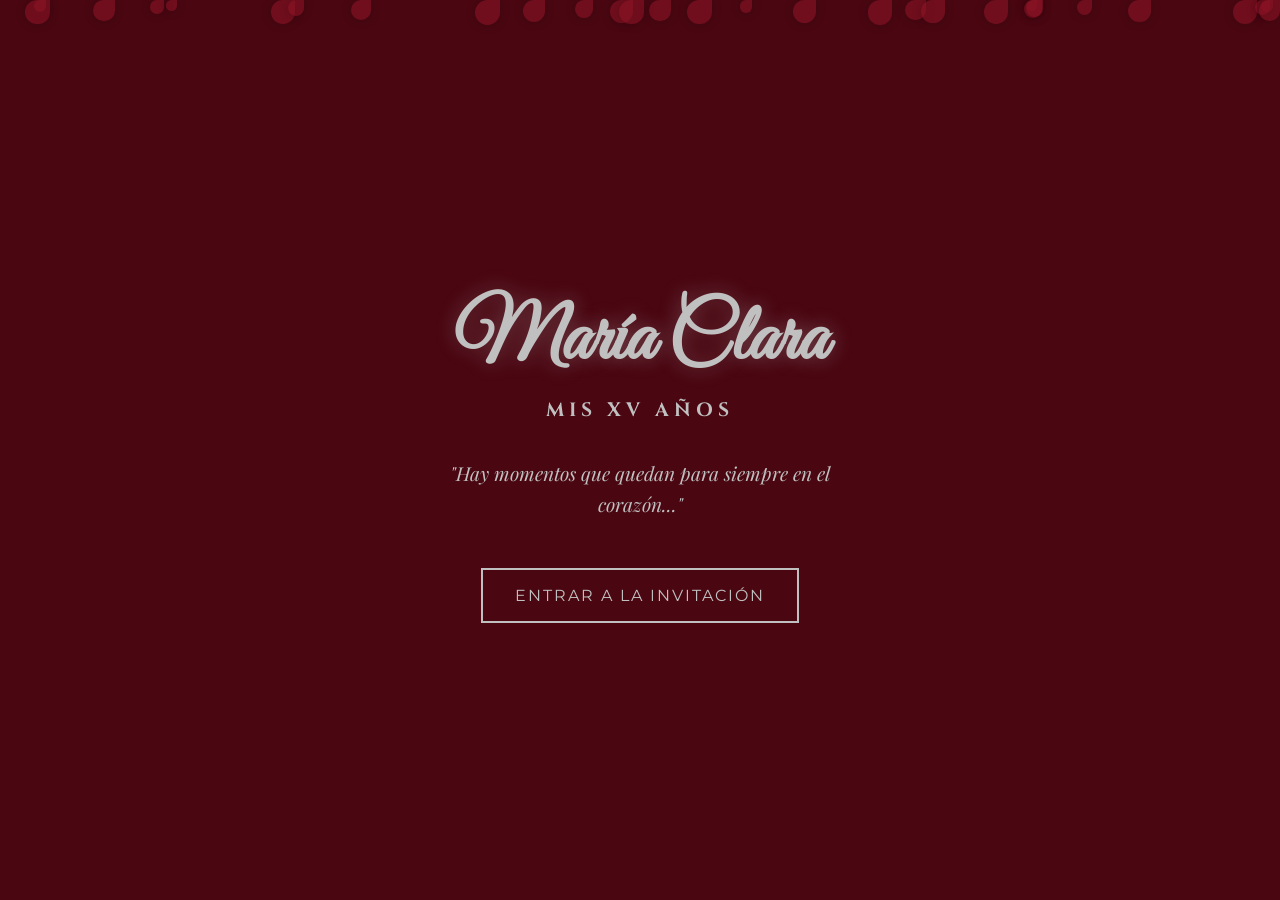
==== index.html @ e74e85f5 "Corregir fecha: 17 de octubre" ====
﻿<!DOCTYPE html>
<html lang="es">
<head>
    <meta charset="UTF-8">
    <meta name="viewport" content="width=device-width, initial-scale=1.0">
    <title>Mis XV Años | María Clara</title>
    <link rel="preconnect" href="https://fonts.googleapis.com">
    <link rel="preconnect" href="https://fonts.gstatic.com" crossorigin>
    <link href="https://fonts.googleapis.com/css2?family=Cinzel:wght@400;600;700&family=Great+Vibes&family=Montserrat:wght@300;400;500&family=Playfair+Display:ital,wght@0,400;0,600;1,400&display=swap" rel="stylesheet">
    <link rel="stylesheet" href="https://cdnjs.cloudflare.com/ajax/libs/font-awesome/6.4.0/css/all.min.css">
    <link rel="stylesheet" href="css/style.css">
</head>
<body>
    <!-- Global Petals Container -->
    <div id="globalPetals" class="petals-container" style="position: fixed; z-index: 9999; pointer-events: none;"></div>

    <button id="musicToggle" class="music-btn" aria-label="Reproducir música">
        <i class="fas fa-play"></i>
    </button>
    <audio id="bgMusic" loop>
        <source src="assets/music/song.mp3" type="audio/mpeg">
    </audio>

    <div id="welcomeScreen" class="welcome-screen">
        <div class="welcome-content">
            <h1 class="welcome-name">María Clara</h1>
            <h2 class="welcome-subtitle">MIS XV AÑOS</h2>
            <p class="welcome-phrase">"Hay momentos que quedan para siempre en el corazón..."</p>
            <div id="personalizedGreeting" class="personalized-greeting hidden"></div>
            <button id="btnEnter" class="btn-elegant">ENTRAR A LA INVITACIÓN</button>
        </div>
    </div>

    <div id="mainContent" class="main-content hidden">
        <nav class="floating-menu">
            <div class="hamburger" id="hamburgerMenu">
                <i class="fas fa-bars"></i>
            </div>
            <ul class="menu-links" id="menuLinks">
                <li><a href="#hero">Inicio</a></li>
                <li><a href="#message">Nuestra Noche</a></li>
                <li><a href="#ceremony">Ubicación</a></li>
                <li><a href="#itinerary">Itinerario</a></li>
                <li><a href="#dresscode">Vestimenta</a></li>
                <li><a href="#gifts">Regalos</a></li>
                <li><a href="#gallery">Galería</a></li>
                <li><a href="#rsvp">Confirmar</a></li>
                <li><hr style="border-color: var(--silver); margin: 0.5rem 0;"></li>
                <li><a href="admin.html" style="font-weight: bold; color: var(--primary-dark);"><i class="fas fa-lock" style="font-size: 0.8rem; margin-right: 5px;"></i>Administración</a></li>
            </ul>
        </nav>

        <header id="hero" class="hero-section">
            <div class="hero-overlay"></div>
            <div class="hero-text fade-in">
                <div class="ornament top-ornament"></div>
                <h1 class="hero-title">María Clara</h1>
                <h2 class="hero-subtitle">MIS XV AÑOS</h2>
                <div class="hero-date">
                    <span>17 DE OCTUBRE DE 2026</span>
                    <span class="separator">|</span>
                    <span>6:00 P. M.</span>
                </div>
                <div class="ornament bottom-ornament"></div>
            </div>
        </header>

        <section id="message" class="message-section fade-in">
            <div class="container text-center">
                <i class="fas fa-gem decorative-icon"></i>
                <p class="elegant-text">
                    La vida es un hermoso viaje y hoy comienza un nuevo capítulo para mí.<br>
                    Me llena de alegría invitarte a compartir esta noche mágica, <br>
                    rodeada de las personas que más quiero.
                </p>
                <div class="floral-divider"></div>
            </div>
        </section>

        <section class="countdown-section fade-in">
            <div class="container text-center">
                <h3 class="section-title">Faltan</h3>
                <div id="countdown" class="countdown-container">
                    <div class="time-box">
                        <span id="days">00</span>
                        <p>DÍAS</p>
                    </div>
                    <div class="time-box">
                        <span id="hours">00</span>
                        <p>HORAS</p>
                    </div>
                    <div class="time-box">
                        <span id="minutes">00</span>
                        <p>MINUTOS</p>
                    </div>
                    <div class="time-box">
                        <span id="seconds">00</span>
                        <p>SEGUNDOS</p>
                    </div>
                </div>
                <div id="countdown-message" class="hidden">
                    <h3 class="magic-message">Hoy comienza una noche para recordar.</h3>
                </div>
                
                <div class="calendar-buttons mt-4">
                    <a href="#" class="btn-outline" id="btnGoogleCal"><i class="fab fa-google"></i> Agregar a Google Calendar</a>
                    <a href="#" class="btn-outline" id="btnAppleCal"><i class="far fa-calendar-alt"></i> Agregar al Calendario</a>
                </div>
            </div>
        </section>

        <section id="ceremony" class="locations-section">
            <div class="container">
                <div class="location-cards">
                    <div class="location-card fade-in">
                        <i class="fas fa-church location-icon"></i>
                        <h3 class="card-title">MISA</h3>
                        <p class="card-text">Iglesia San Pedro</p>
                        <p class="card-subtext">Calle Paldía y Av. América</p>
                        <p class="card-time">6:00 P. M.</p>
                        <a href="https://maps.google.com" target="_blank" class="btn-solid">VER UBICACIÓN</a>
                    </div>
                    
                    <div class="location-card fade-in delay-1">
                        <i class="fas fa-glass-cheers location-icon"></i>
                        <h3 class="card-title">RECEPCIÓN</h3>
                        <p class="card-text">Hotel Best Western Las Mercedes</p>
                        <p class="card-subtext">Calle Surrey y Calle Julio</p>
                        <p class="card-time">Después de la ceremonia</p>
                        <a href="https://maps.google.com" target="_blank" class="btn-solid">VER UBICACIÓN</a>
                    </div>
                </div>
            </div>
        </section>

        <section id="itinerary" class="itinerary-section fade-in">
            <div class="container">
                <h2 class="section-title text-center">Itinerario de la Noche</h2>
                <p class="text-center schedule-summary">🕕 6:00 P. M. &rarr; 🕛 12:00 A. M.</p>
                
                <div class="timeline">
                    <div class="timeline-item">
                        <div class="timeline-icon"><i class="fas fa-church"></i></div>
                        <div class="timeline-content">
                            <h4>6:00 P. M.</h4>
                            <p>⛪ MISA</p>
                        </div>
                    </div>
                    <div class="timeline-item">
                        <div class="timeline-icon"><i class="fas fa-music"></i></div>
                        <div class="timeline-content">
                            <h4>DESPUÉS DE LA MISA</h4>
                            <p>💃 BAILES Y CELEBRACIÓN</p>
                        </div>
                    </div>
                    <div class="timeline-item">
                        <div class="timeline-icon"><i class="fas fa-utensils"></i></div>
                        <div class="timeline-content">
                            <h4>DESPUÉS DE LOS BAILES</h4>
                            <p>🍽️ CENA</p>
                        </div>
                    </div>
                    <div class="timeline-item">
                        <div class="timeline-icon"><i class="fas fa-moon"></i></div>
                        <div class="timeline-content">
                            <h4>12:00 A. M.</h4>
                            <p>✨ FINAL DE LA CELEBRACIÓN</p>
                        </div>
                    </div>
                </div>
            </div>
        </section>

        <section class="waltz-section fade-in">
            <div class="waltz-overlay"></div>
            <div class="waltz-content text-center">
                <h2 class="waltz-title">El Vals de María Clara</h2>
                <p class="waltz-poem">
                    Una noche.<br>
                    Un vestido.<br>
                    Un momento que quedará para siempre.
                </p>
            </div>
        </section>

        <section id="dresscode" class="info-section fade-in">
            <div class="container">
                <div class="info-grid">
                    <div class="info-box dress-code">
                        <i class="fas fa-user-tie info-icon"></i>
                        <h3 class="info-title">CÓDIGO DE VESTIMENTA</h3>
                        <h4 class="info-subtitle">FORMAL</h4>
                        <div class="dress-images">
                            <i class="fas fa-male"></i> <i class="fas fa-female"></i>
                        </div>
                        <div class="alert-box">
                            <i class="fas fa-exclamation-circle"></i>
                            <p>Por favor, no vestir de rojo. El rojo está reservado exclusivamente para la quinceañera.</p>
                        </div>
                    </div>
                    
                    <div id="gifts" class="info-box gifts">
                        <i class="fas fa-envelope-open-text info-icon"></i>
                        <h3 class="info-title">MUESTRA DE CARIÑO</h3>
                        <p class="info-text">Tu presencia es el mejor regalo. Si deseas obsequiarme algo, agradeceré mucho tu aporte en efectivo para ayudarme a cumplir mis sueños.</p>
                        <h4 class="gift-highlight">REGALOS: EFECTIVO</h4>
                        <button id="moneyRainBtn" class="btn-money-rain" onclick="triggerMoneyRain()">
                            💸 ¡Hazlo llover!
                        </button>
                    </div>
                </div>
            </div>
        </section>

        <section id="gallery" class="gallery-section fade-in">
            <div class="container">
                <h2 class="section-title text-center">Galería</h2>
                <div class="masonry-gallery">
                    <div class="gallery-item"><img src="https://picsum.photos/400/600?random=1" alt="María Clara 1"></div>
                    <div class="gallery-item"><img src="https://picsum.photos/400/500?random=2" alt="María Clara 2"></div>
                    <div class="gallery-item"><img src="https://picsum.photos/400/700?random=3" alt="María Clara 3"></div>
                    <div class="gallery-item"><img src="https://picsum.photos/400/650?random=4" alt="María Clara 4"></div>
                    <div class="gallery-item"><img src="https://picsum.photos/400/550?random=5" alt="María Clara 5"></div>
                    <div class="gallery-item"><img src="https://picsum.photos/400/600?random=6" alt="María Clara 6"></div>
                </div>
            </div>
        </section>

        <div id="lightbox" class="lightbox">
            <span class="close-lightbox">&times;</span>
            <img class="lightbox-content" id="lightbox-img">
        </div>

        <section id="rsvp" class="rsvp-section fade-in">
            <div class="container">
                <div class="rsvp-card">
                    <h2 class="section-title text-center">Confirma tu Asistencia</h2>
                    <p class="text-center rsvp-intro">Será un honor contar contigo en esta noche tan especial.</p>
                    <div class="rsvp-deadline">
                        <i class="fas fa-calendar-times"></i>
                        <span>Fecha límite para confirmar: <strong>30 de Septiembre de 2026</strong></span>
                    </div>
                    
                    <form id="rsvpForm" class="rsvp-form">
                        <div class="form-group">
                            <label for="fullName">Nombre completo</label>
                            <input type="text" id="fullName" required placeholder="Ej: Juan Pérez">
                        </div>
                        <div class="form-group">
                            <label for="phone">Número de teléfono</label>
                            <input type="tel" id="phone" required placeholder="Ej: +52 123 456 7890">
                        </div>
                        <div class="form-group">
                            <label>¿Confirmas tu asistencia?</label>
                            <div class="radio-group">
                                <label class="radio-label">
                                    <input type="radio" name="attendance" value="yes" required> Sí, asistiré
                                </label>
                                <label class="radio-label">
                                    <input type="radio" name="attendance" value="no"> No podré asistir
                                </label>
                            </div>
                        </div>
                        
                        <div id="companionsSection" class="hidden-fields">
                            <div class="form-group">
                                <label for="companions">Número de acompañantes</label>
                                <select id="companions">
                                    <option value="0">Ninguno (Voy solo/a)</option>
                                    <option value="1">1 Acompañante</option>
                                    <option value="2">2 Acompañantes</option>
                                    <option value="3">3 Acompañantes</option>
                                    <option value="4">4 Acompañantes</option>
                                </select>
                            </div>
                            <div class="form-group" id="companionNamesGroup" style="display: none;">
                                <label for="companionNames">Nombre de los acompañantes (Opcional)</label>
                                <textarea id="companionNames" rows="2" placeholder="Ej: María López, Carlos Pérez"></textarea>
                            </div>
                        </div>
                        
                        <div class="form-group">
                            <label for="restrictions">¿Tienes alguna restricción alimentaria? (Opcional)</label>
                            <input type="text" id="restrictions" placeholder="Ej: Vegetariano, Alergia al maní">
                        </div>
                        
                        <button type="submit" class="btn-solid btn-full">CONFIRMAR ASISTENCIA</button>
                    </form>
                    
                    <div id="rsvpSuccess" class="rsvp-success hidden">
                        <i class="fas fa-heart text-red"></i>
                        <h3 id="successMessage">¡Gracias! María Clara espera compartir esta noche contigo. ❤️</h3>
                    </div>
                </div>
                
                <div class="whatsapp-contact mt-4 text-center">
                    <a href="https://wa.me/1234567890?text=Hola,%20tengo%20una%20duda%20sobre%20los%20XV%20de%20María%20Clara." target="_blank" class="btn-whatsapp">
                        <i class="fab fa-whatsapp"></i> ¿TIENES ALGUNA DUDA? ESCRÍBENOS POR WHATSAPP
                    </a>
                </div>
            </div>
        </section>

        <footer class="final-screen fade-in">
            <div class="final-content text-center">
                <h2 class="final-name">María Clara</h2>
                <h3 class="final-subtitle">Mis XV Años</h3>
                <p class="final-date">17 &middot; 10 &middot; 2026</p>
                <div class="floral-divider"></div>
                <p class="final-quote">"Gracias por formar parte de una noche que recordaré toda mi vida."</p>
                <p class="final-closing">🌹 Nos vemos en la celebración. 🌹</p>
                <a href="#rsvp" class="btn-elegant mt-2">CONFIRMAR MI ASISTENCIA</a>
            </div>
        </footer>
    </div>

    <script src="js/animations.js"></script>
    <script src="js/main.js"></script>
</body>
</html>
---- css/style.css ----
/* 
 * María Clara XV Años
 * Color Palette:
 * Primary (Blood Red / Dark Wine): #720e1e
 * Darker Red: #4a0712
 * Ivory/White: #fdfbf7
 * Pale Pink: #fcedec
 * Gold details: #d4af37
 */

 :root {
    --primary: #720e1e;
    --primary-dark: #4a0712;
    --ivory: #fdfbf7;
    --pale-pink: #fcedec;
    --silver: #C0C0C0;
    --text-dark: #333333;
    
    --font-title: 'Cinzel', serif;
    --font-script: 'Great Vibes', cursive;
    --font-body: 'Montserrat', sans-serif;
    --font-serif: 'Playfair Display', serif;
}

/* General Reset */
* {
    margin: 0;
    padding: 0;
    box-sizing: border-box;
}

html {
    scroll-behavior: smooth;
}

body {
    font-family: var(--font-body);
    background-color: var(--ivory);
    color: var(--text-dark);
    line-height: 1.6;
    overflow-x: hidden;
}

.hidden {
    display: none !important;
}

.text-center {
    text-align: center;
}

.mt-2 { margin-top: 1rem; }
.mt-4 { margin-top: 2rem; }

/* Typography */
h1, h2, h3, h4 {
    font-family: var(--font-serif);
    color: var(--primary);
}

.container {
    max-width: 1000px;
    margin: 0 auto;
    padding: 4rem 2rem;
}

.section-title {
    font-family: var(--font-title);
    font-size: 2.5rem;
    margin-bottom: 2rem;
    color: var(--primary-dark);
    position: relative;
    display: inline-block;
}

.section-title::after {
    content: '';
    display: block;
    width: 50%;
    height: 2px;
    background-color: var(--silver);
    margin: 0.5rem auto 0;
}

/* Buttons */
.btn-elegant {
    background-color: transparent;
    color: var(--silver);
    border: 2px solid var(--silver);
    padding: 1rem 2rem;
    font-family: var(--font-body);
    font-size: 1rem;
    letter-spacing: 2px;
    cursor: pointer;
    transition: all 0.4s ease;
    text-transform: uppercase;
}

.btn-elegant:hover {
    background-color: var(--silver);
    color: var(--primary-dark);
    box-shadow: 0 0 15px rgba(192, 192, 192, 0.5);
}

.btn-solid {
    background-color: var(--primary);
    color: var(--silver);
    border: none;
    padding: 0.8rem 1.5rem;
    font-family: var(--font-body);
    text-transform: uppercase;
    letter-spacing: 1px;
    cursor: pointer;
    transition: background-color 0.3s ease;
    text-decoration: none;
    display: inline-block;
}

.btn-solid:hover {
    background-color: var(--primary-dark);
}

.btn-outline {
    background-color: transparent;
    color: var(--primary);
    border: 1px solid var(--primary);
    padding: 0.8rem 1.5rem;
    font-family: var(--font-body);
    text-transform: uppercase;
    letter-spacing: 1px;
    cursor: pointer;
    transition: all 0.3s ease;
    text-decoration: none;
    display: inline-block;
    margin: 0.5rem;
}

.btn-outline:hover {
    background-color: var(--primary);
    color: var(--silver);
}

.btn-full {
    width: 100%;
}

.btn-whatsapp {
    background-color: #25D366;
    color: white;
    padding: 1rem 2rem;
    border-radius: 50px;
    text-decoration: none;
    font-weight: 600;
    display: inline-block;
    transition: transform 0.3s ease, box-shadow 0.3s ease;
}

.btn-whatsapp:hover {
    transform: translateY(-3px);
    box-shadow: 0 5px 15px rgba(37, 211, 102, 0.4);
}

/* Music Player */
.music-btn {
    position: fixed;
    bottom: 20px;
    right: 20px;
    width: 50px;
    height: 50px;
    border-radius: 50%;
    background-color: rgba(114, 14, 30, 0.8);
    color: var(--silver);
    border: 2px solid var(--silver);
    font-size: 1.2rem;
    cursor: pointer;
    z-index: 1000;
    display: flex;
    justify-content: center;
    align-items: center;
    transition: all 0.3s ease;
}

.music-btn:hover {
    background-color: var(--primary-dark);
    transform: scale(1.1);
}

/* Floating Menu */
.floating-menu {
    position: fixed;
    top: 20px;
    right: 20px;
    z-index: 999;
}

.hamburger {
    width: 45px;
    height: 45px;
    background-color: var(--primary);
    color: var(--silver);
    border-radius: 50%;
    display: flex;
    justify-content: center;
    align-items: center;
    cursor: pointer;
    font-size: 1.2rem;
    box-shadow: 0 4px 10px rgba(0,0,0,0.2);
}

.menu-links {
    position: absolute;
    top: 55px;
    right: 0;
    background-color: rgba(253, 251, 247, 0.95);
    border: 1px solid var(--silver);
    border-radius: 8px;
    list-style: none;
    padding: 1rem 0;
    min-width: 150px;
    display: none;
    flex-direction: column;
    box-shadow: 0 10px 20px rgba(0,0,0,0.1);
}

.menu-links.show {
    display: flex;
    animation: fadeIn 0.3s ease;
}

.menu-links li a {
    display: block;
    padding: 0.8rem 1.5rem;
    color: var(--primary);
    text-decoration: none;
    font-family: var(--font-body);
    font-size: 0.9rem;
    text-transform: uppercase;
    transition: background-color 0.2s;
}

.menu-links li a:hover {
    background-color: var(--pale-pink);
}

/* Welcome Screen */
.welcome-screen {
    position: fixed;
    top: 0;
    left: 0;
    width: 100%;
    height: 100vh;
    background: linear-gradient(rgba(74, 7, 18, 0.8), rgba(74, 7, 18, 0.9)), url('https://images.unsplash.com/photo-1550100436-d805094d2165?q=80&w=1920&auto=format&fit=crop') center/cover;
    background-color: var(--primary-dark); /* Fallback */
    display: flex;
    justify-content: center;
    align-items: center;
    z-index: 2000;
    transition: opacity 1.5s ease, visibility 1.5s;
}

.welcome-content {
    text-align: center;
    color: var(--silver);
    z-index: 2;
    padding: 2rem;
}

.welcome-name {
    font-family: var(--font-script);
    font-size: 5rem;
    color: var(--silver);
    text-shadow: 0 0 20px rgba(192, 192, 192, 0.3);
    margin-bottom: -10px;
}

.welcome-subtitle {
    font-family: var(--font-title);
    letter-spacing: 5px;
    font-size: 1.2rem;
    margin-bottom: 2rem;
    color: var(--silver);
}

.welcome-phrase {
    font-family: var(--font-serif);
    font-style: italic;
    font-size: 1.2rem;
    margin-bottom: 3rem;
    max-width: 400px;
    margin-left: auto;
    margin-right: auto;
}

.personalized-greeting {
    margin-bottom: 2rem;
    padding: 1rem;
    border: 1px solid var(--silver);
    background: rgba(0,0,0,0.2);
}

.personalized-greeting h4 {
    color: var(--silver);
    font-size: 0.9rem;
    margin-bottom: 0.5rem;
}

.personalized-greeting .guest-name {
    font-family: var(--font-title);
    font-size: 1.5rem;
    color: var(--silver);
}

/* Petals Animation */
.petals-container {
    position: absolute;
    top: 0;
    left: 0;
    width: 100%;
    height: 100%;
    overflow: hidden;
    pointer-events: none;
}

.petal {
    position: absolute;
    background-color: #8a1325;
    border-radius: 50% 0 50% 50%;
    opacity: 0.6;
    animation: fall linear infinite;
    box-shadow: 0 0 10px rgba(0,0,0,0.3);
}

@keyframes fall {
    0% {
        transform: translateY(-10vh) rotate(0deg) scale(0.5);
    }
    100% {
        transform: translateY(110vh) rotate(360deg) scale(1);
    }
}

/* Hero Section */
.hero-section {
    height: 100vh;
    background: url('https://images.unsplash.com/photo-1549416878-b9ca95e4612e?q=80&w=1920&auto=format&fit=crop') center/cover no-repeat;
    background-color: var(--primary); /* Fallback */
    position: relative;
    display: flex;
    justify-content: center;
    align-items: center;
}

.hero-overlay {
    position: absolute;
    top: 0;
    left: 0;
    width: 100%;
    height: 100%;
    background: linear-gradient(to bottom, rgba(0,0,0,0.3), rgba(114, 14, 30, 0.7));
}

.hero-text {
    position: relative;
    z-index: 2;
    text-align: center;
    color: var(--silver);
}

.hero-title {
    font-family: var(--font-script);
    font-size: 6rem;
    line-height: 1;
    margin: 1rem 0;
    color: var(--silver);
    text-shadow: 2px 2px 4px rgba(0,0,0,0.5);
}

.hero-subtitle {
    font-family: var(--font-title);
    letter-spacing: 8px;
    font-size: 1.5rem;
    margin-bottom: 2rem;
    color: var(--silver);
}

.hero-date {
    font-family: var(--font-body);
    font-size: 1.2rem;
    letter-spacing: 2px;
    display: flex;
    justify-content: center;
    align-items: center;
    gap: 1rem;
}

.separator {
    color: var(--silver);
}

/* Message Section */
.message-section {
    background-color: var(--pale-pink);
}

.decorative-icon {
    font-size: 2rem;
    color: var(--silver);
    margin-bottom: 1.5rem;
}

.elegant-text {
    font-family: var(--font-serif);
    font-size: 1.5rem;
    line-height: 1.8;
    color: var(--primary-dark);
}

.floral-divider {
    width: 100px;
    height: 20px;
    background: url('../assets/images/floral-divider.svg') center/contain no-repeat;
    margin: 2rem auto 0;
}

/* Countdown */
.countdown-section {
    background: linear-gradient(135deg, #2d0a12 0%, #4a0712 100%);
}

.countdown-section .section-title {
    color: var(--ivory);
}

.countdown-section .section-title::after {
    background-color: var(--silver);
}

.countdown-section .btn-outline {
    color: var(--silver);
    border-color: var(--silver);
}

.countdown-section .btn-outline:hover {
    background-color: var(--silver);
    color: var(--primary-dark);
}

.countdown-container {
    display: flex;
    justify-content: center;
    gap: 2rem;
    flex-wrap: wrap;
}

.time-box {
    display: flex;
    flex-direction: column;
    align-items: center;
    background-color: var(--primary);
    color: var(--silver);
    width: 100px;
    height: 100px;
    justify-content: center;
    border-radius: 8px;
    box-shadow: 0 10px 20px rgba(114, 14, 30, 0.2);
    border: 1px solid var(--silver);
}

.time-box span {
    font-family: var(--font-title);
    font-size: 2.5rem;
    line-height: 1;
}

.time-box p {
    font-size: 0.8rem;
    letter-spacing: 1px;
    margin-top: 0.5rem;
}

.magic-message {
    font-family: var(--font-script);
    font-size: 3rem;
    color: var(--primary);
}

/* Locations */
.locations-section {
    background-color: var(--pale-pink);
}

.location-cards {
    display: grid;
    grid-template-columns: repeat(auto-fit, minmax(300px, 1fr));
    gap: 2rem;
}

.location-card {
    background-color: var(--ivory);
    padding: 3rem 2rem;
    text-align: center;
    border-radius: 10px;
    box-shadow: 0 15px 30px rgba(0,0,0,0.05);
    border: 1px solid rgba(114, 14, 30, 0.15);
    transition: transform 0.3s ease;
}

.location-card:hover {
    transform: translateY(-10px);
}

.location-icon {
    font-size: 3rem;
    color: var(--primary);
    margin-bottom: 1.5rem;
}

.card-title {
    font-family: var(--font-title);
    letter-spacing: 3px;
    margin-bottom: 1rem;
}

.card-text {
    font-size: 1.2rem;
    font-weight: 600;
    color: var(--text-dark);
}

.card-subtext {
    color: #666;
    margin-bottom: 1rem;
}

.card-time {
    font-family: var(--font-serif);
    font-style: italic;
    color: var(--primary);
    font-size: 1.1rem;
    margin-bottom: 1.5rem;
}

/* Itinerary Timeline */
.itinerary-section {
    background: linear-gradient(160deg, #4a0712 0%, #720e1e 100%);
}

.itinerary-section .section-title {
    color: var(--ivory);
}

.itinerary-section .section-title::after {
    background-color: var(--silver);
}

.schedule-summary {
    font-size: 1.2rem;
    font-weight: 500;
    color: var(--ivory);
    margin-bottom: 3rem;
}

.timeline {
    position: relative;
    max-width: 600px;
    margin: 0 auto;
}

.timeline::after {
    content: '';
    position: absolute;
    width: 2px;
    background-color: var(--silver);
    top: 0;
    bottom: 0;
    left: 50%;
    margin-left: -1px;
}

.timeline-item {
    padding: 10px 40px;
    position: relative;
    background-color: inherit;
    width: 50%;
}

.timeline-item:nth-child(odd) {
    left: 0;
    text-align: right;
}

.timeline-item:nth-child(even) {
    left: 50%;
}

.timeline-icon {
    position: absolute;
    width: 40px;
    height: 40px;
    right: -20px;
    background-color: var(--primary);
    border: 2px solid var(--silver);
    border-radius: 50%;
    top: 15px;
    z-index: 1;
    display: flex;
    justify-content: center;
    align-items: center;
    color: var(--silver);
}

.timeline-item:nth-child(even) .timeline-icon {
    left: -20px;
}

.timeline-content {
    padding: 20px;
    background-color: rgba(252, 237, 236, 0.95);
    border-radius: 8px;
    box-shadow: 0 4px 10px rgba(0,0,0,0.05);
}

.timeline-content h4 {
    margin: 0 0 10px 0;
    color: var(--primary-dark);
}

.timeline-content p {
    margin: 0;
    font-weight: 500;
}

/* Waltz Section */
.waltz-section {
    height: 70vh;
    background: url('https://images.unsplash.com/photo-1517456793572-1d8efd6dc135?q=80&w=1920&auto=format&fit=crop') center/cover fixed no-repeat;
    background-color: #2a040b; /* Fallback */
    position: relative;
    display: flex;
    justify-content: center;
    align-items: center;
}

.waltz-overlay {
    position: absolute;
    top: 0;
    left: 0;
    width: 100%;
    height: 100%;
    background: rgba(74, 7, 18, 0.6);
}

.waltz-content {
    position: relative;
    z-index: 2;
    color: var(--silver);
}

.waltz-title {
    font-family: var(--font-script);
    font-size: 4rem;
    color: var(--silver);
    margin-bottom: 2rem;
    text-shadow: 2px 2px 4px rgba(0,0,0,0.5);
}

.waltz-poem {
    font-family: var(--font-serif);
    font-size: 1.8rem;
    font-style: italic;
    line-height: 1.8;
}

/* Dress Code & Gifts */
.info-section {
    background-color: var(--ivory);
}

.info-grid {
    display: grid;
    grid-template-columns: repeat(auto-fit, minmax(300px, 1fr));
    gap: 3rem;
}

.info-box {
    text-align: center;
    padding: 2rem;
}

.info-icon {
    font-size: 3rem;
    color: var(--primary);
    margin-bottom: 1.5rem;
}

.info-title {
    font-family: var(--font-title);
    letter-spacing: 2px;
    margin-bottom: 1rem;
}

.info-subtitle {
    font-size: 1.5rem;
    margin-bottom: 1rem;
    color: var(--text-dark);
}

.dress-images {
    font-size: 3rem;
    color: #555;
    margin-bottom: 1.5rem;
    display: flex;
    justify-content: center;
    gap: 1rem;
}

.alert-box {
    background-color: #ffebee;
    border-left: 4px solid var(--primary);
    padding: 1rem;
    text-align: left;
    display: flex;
    align-items: center;
    gap: 1rem;
    color: var(--primary-dark);
    font-weight: 500;
}

.alert-box i {
    font-size: 1.5rem;
}

.gift-highlight {
    font-size: 1.5rem;
    color: var(--primary);
    margin-top: 1.5rem;
    border: 2px dashed var(--silver);
    padding: 1rem;
    display: inline-block;
}

.btn-money-rain {
    margin-top: 1.5rem;
    background: linear-gradient(135deg, #720e1e, #4a0712);
    color: #fff;
    border: 2px solid var(--silver);
    padding: 0.8rem 1.8rem;
    border-radius: 50px;
    font-size: 1.1rem;
    cursor: pointer;
    font-family: var(--font-body);
    letter-spacing: 1px;
    transition: transform 0.2s ease, box-shadow 0.2s ease;
}

.btn-money-rain:hover {
    transform: scale(1.05);
    box-shadow: 0 5px 20px rgba(114, 14, 30, 0.4);
}

.money-symbol {
    position: fixed;
    font-size: 2rem;
    pointer-events: none;
    z-index: 99999;
    animation: moneyFall linear forwards;
    user-select: none;
}

@keyframes moneyFall {
    0%   { transform: translateY(0) rotate(0deg); opacity: 1; }
    100% { transform: translateY(100vh) rotate(720deg); opacity: 0; }
}

/* RSVP Deadline */
.rsvp-deadline {
    background-color: #fff3cd;
    border-left: 4px solid #e6ac00;
    padding: 0.8rem 1.2rem;
    border-radius: 4px;
    margin-bottom: 1.5rem;
    display: flex;
    align-items: center;
    gap: 0.8rem;
    font-size: 0.95rem;
    color: #7a5800;
}

.rsvp-deadline i {
    font-size: 1.3rem;
    color: #e6ac00;
}

/* Gallery */
.gallery-section {
    background-color: var(--pale-pink);
}

.masonry-gallery {
    column-count: 3;
    column-gap: 1rem;
}

.gallery-item {
    break-inside: avoid;
    margin-bottom: 1rem;
    border-radius: 8px;
    overflow: hidden;
    cursor: pointer;
    box-shadow: 0 4px 8px rgba(0,0,0,0.1);
    transition: transform 0.3s ease;
}

.gallery-item:hover {
    transform: scale(1.02);
}

.gallery-item img {
    width: 100%;
    display: block;
}

/* Lightbox */
.lightbox {
    display: none;
    position: fixed;
    z-index: 3000;
    padding-top: 50px;
    left: 0;
    top: 0;
    width: 100%;
    height: 100%;
    overflow: auto;
    background-color: rgba(0,0,0,0.9);
}

.lightbox-content {
    margin: auto;
    display: block;
    max-width: 90%;
    max-height: 85vh;
    animation: zoomIn 0.3s;
}

@keyframes zoomIn {
    from {transform: scale(0)}
    to {transform: scale(1)}
}

.close-lightbox {
    position: absolute;
    top: 15px;
    right: 35px;
    color: #f1f1f1;
    font-size: 40px;
    font-weight: bold;
    transition: 0.3s;
    cursor: pointer;
}

.close-lightbox:hover {
    color: #bbb;
}

/* RSVP */
.rsvp-section {
    background: linear-gradient(135deg, #2d0a12 0%, #5a0f1c 100%);
}

.rsvp-section .section-title {
    color: var(--primary);
}

.rsvp-card {
    background-color: white;
    padding: 3rem;
    border-radius: 12px;
    box-shadow: 0 20px 40px rgba(114, 14, 30, 0.1);
    max-width: 600px;
    margin: 0 auto;
    border: 1px solid var(--pale-pink);
}

.rsvp-intro {
    font-family: var(--font-serif);
    font-size: 1.2rem;
    font-style: italic;
    color: var(--primary);
    margin-bottom: 2rem;
}

.form-group {
    margin-bottom: 1.5rem;
    text-align: left;
}

.form-group label {
    display: block;
    margin-bottom: 0.5rem;
    font-weight: 500;
    color: var(--primary-dark);
}

.form-group input[type="text"],
.form-group input[type="tel"],
.form-group select,
.form-group textarea {
    width: 100%;
    padding: 0.8rem;
    border: 1px solid #ddd;
    border-radius: 4px;
    font-family: var(--font-body);
    font-size: 1rem;
}

.form-group input:focus,
.form-group select:focus,
.form-group textarea:focus {
    outline: none;
    border-color: var(--primary);
    box-shadow: 0 0 5px rgba(114, 14, 30, 0.2);
}

.radio-group {
    display: flex;
    gap: 2rem;
}

.radio-label {
    display: flex;
    align-items: center;
    gap: 0.5rem;
    cursor: pointer;
}

.rsvp-success {
    text-align: center;
    padding: 2rem;
    color: var(--primary);
}

.text-red { color: var(--primary); font-size: 2rem; margin-bottom: 1rem;}

/* Final Screen */
.final-screen {
    background-color: var(--primary-dark);
    color: var(--silver);
    padding: 5rem 2rem;
    position: relative;
    overflow: hidden;
}

.final-name {
    font-family: var(--font-script);
    font-size: 4rem;
    color: var(--silver);
    margin-bottom: 0.5rem;
}

.final-subtitle, .final-date {
    font-family: var(--font-title);
    letter-spacing: 3px;
    color: var(--silver);
}

.final-quote {
    font-family: var(--font-serif);
    font-style: italic;
    font-size: 1.2rem;
    margin: 2rem 0;
}

.final-closing {
    font-size: 1.2rem;
    color: var(--silver);
    margin-bottom: 2rem;
}

/* Animations & Fade-ins */
.fade-in {
    opacity: 0;
    transform: translateY(30px);
    transition: opacity 0.8s ease-out, transform 0.8s ease-out;
}

.fade-in.visible {
    opacity: 1;
    transform: translateY(0);
}

.delay-1 {
    transition-delay: 0.2s;
}

/* Responsive */
@media (max-width: 768px) {
    .hero-title { font-size: 4rem; }
    .hero-date { flex-direction: column; gap: 0.5rem; }
    .separator { display: none; }
    
    .timeline::after { left: 31px; }
    .timeline-item { width: 100%; padding-left: 70px; padding-right: 25px; }
    .timeline-item:nth-child(odd), .timeline-item:nth-child(even) { left: 0; text-align: left; }
    .timeline-icon, .timeline-item:nth-child(even) .timeline-icon { left: 11px; }
    
    .masonry-gallery { column-count: 2; }
    .waltz-title { font-size: 2.5rem; }
    
    .radio-group { flex-direction: column; gap: 0.5rem; }
    
    .welcome-name { font-size: 3.5rem; }
}

@media (max-width: 480px) {
    .masonry-gallery { column-count: 1; }
    .time-box { width: 70px; height: 70px; }
    .time-box span { font-size: 1.5rem; }
    .rsvp-card { padding: 1.5rem; }
}
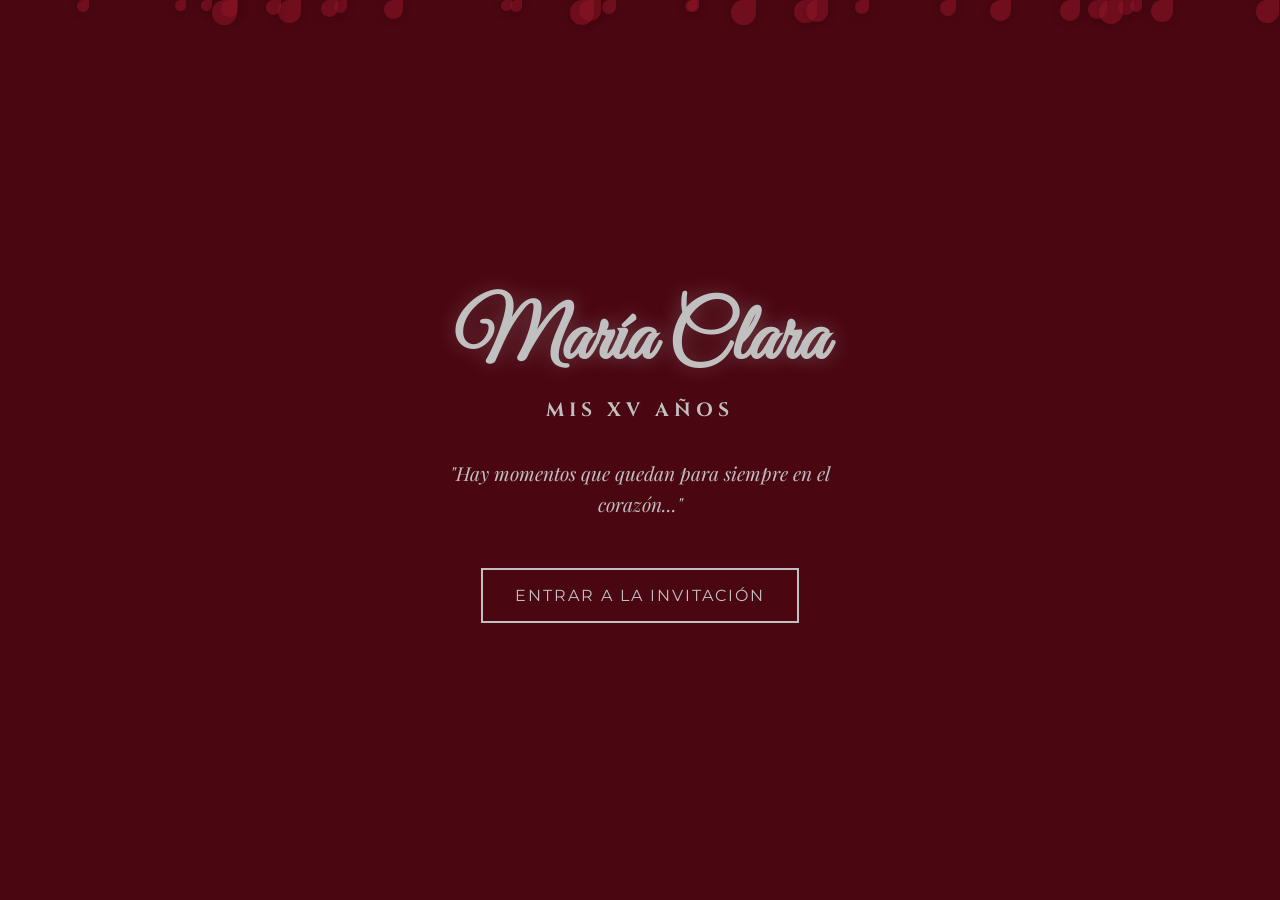
==== commit a903481d: "Actualizar ubicación de la misa a la Capilla del Hotel" ====
--- a/index.html
+++ b/index.html
@@ -115,8 +115,8 @@
                     <div class="location-card fade-in">
                         <i class="fas fa-church location-icon"></i>
                         <h3 class="card-title">MISA</h3>
-                        <p class="card-text">Iglesia San Pedro</p>
-                        <p class="card-subtext">Calle Paldía y Av. América</p>
+                        <p class="card-text">Capilla Hotel Best Western Las Mercedes</p>
+                        <p class="card-subtext">Calle Surrey y Calle Julio</p>
                         <p class="card-time">6:00 P. M.</p>
                         <a href="https://maps.google.com" target="_blank" class="btn-solid">VER UBICACIÓN</a>
                     </div>
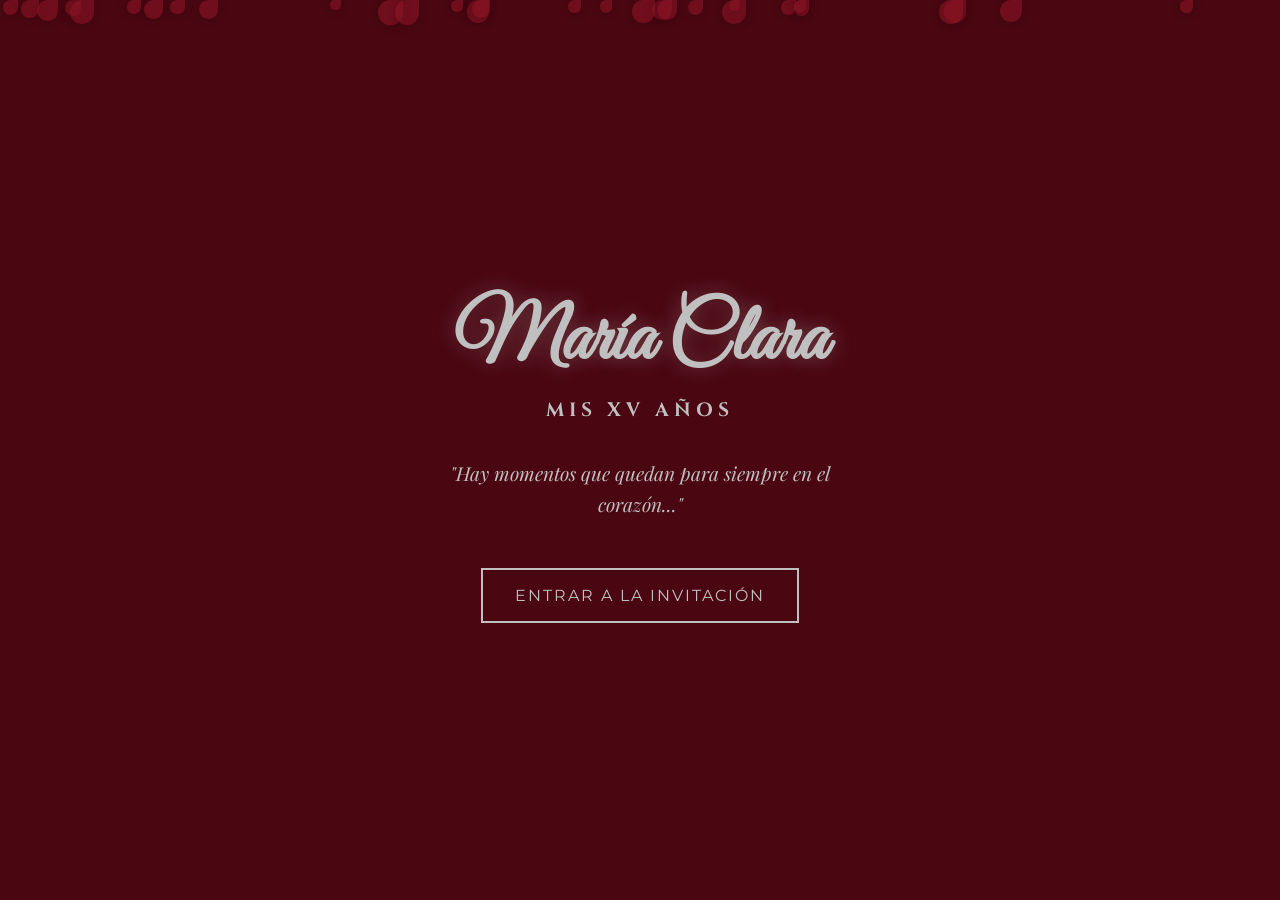
==== commit a6632753: "Actualizar itinerario real con horarios y nuevo diseño" ====
--- a/index.html
+++ b/index.html
@@ -1,4 +1,4 @@
-﻿<!DOCTYPE html>
+<!DOCTYPE html>
 <html lang="es">
 <head>
     <meta charset="UTF-8">
@@ -136,40 +136,61 @@
         <section id="itinerary" class="itinerary-section fade-in">
             <div class="container">
                 <h2 class="section-title text-center">Itinerario de la Noche</h2>
-                <p class="text-center schedule-summary">🕕 6:00 P. M. &rarr; 🕛 12:00 A. M.</p>
-                
+                <p class="text-center schedule-summary">⏰ 6:00 P. M. &rarr; 11:00 P. M.</p>
+
                 <div class="timeline">
-                    <div class="timeline-item">
+                    <div class="timeline-item fade-in">
                         <div class="timeline-icon"><i class="fas fa-church"></i></div>
                         <div class="timeline-content">
-                            <h4>6:00 P. M.</h4>
-                            <p>⛪ MISA</p>
-                        </div>
-                    </div>
-                    <div class="timeline-item">
+                            <span class="timeline-time">6:00 — 6:45 P. M.</span>
+                            <h4>MISA</h4>
+                            <p>⛪ Ceremonia religiosa en la Capilla del Hotel Best Western Las Mercedes</p>
+                        </div>
+                    </div>
+                    <div class="timeline-item fade-in">
+                        <div class="timeline-icon"><i class="fas fa-crown"></i></div>
+                        <div class="timeline-content">
+                            <span class="timeline-time">7:00 P. M.</span>
+                            <h4>ENTRADA DE LA QUINCEAÑERA</h4>
+                            <p>👑 El gran momento: la presentación en sociedad de María Clara</p>
+                        </div>
+                    </div>
+                    <div class="timeline-item fade-in">
                         <div class="timeline-icon"><i class="fas fa-music"></i></div>
                         <div class="timeline-content">
-                            <h4>DESPUÉS DE LA MISA</h4>
-                            <p>💃 BAILES Y CELEBRACIÓN</p>
-                        </div>
-                    </div>
-                    <div class="timeline-item">
+                            <span class="timeline-time">7:30 P. M.</span>
+                            <h4>BAILE</h4>
+                            <p>💃 El vals y la apertura de la pista de baile</p>
+                        </div>
+                    </div>
+                    <div class="timeline-item fade-in">
                         <div class="timeline-icon"><i class="fas fa-utensils"></i></div>
                         <div class="timeline-content">
-                            <h4>DESPUÉS DE LOS BAILES</h4>
-                            <p>🍽️ CENA</p>
-                        </div>
-                    </div>
-                    <div class="timeline-item">
-                        <div class="timeline-icon"><i class="fas fa-moon"></i></div>
-                        <div class="timeline-content">
-                            <h4>12:00 A. M.</h4>
-                            <p>✨ FINAL DE LA CELEBRACIÓN</p>
-                        </div>
-                    </div>
-                </div>
-            </div>
-        </section>
+                            <span class="timeline-time">8:00 P. M.</span>
+                            <h4>CENA</h4>
+                            <p>🍽️ Banquete y celebración con todos los invitados</p>
+                        </div>
+                    </div>
+                    <div class="timeline-item fade-in">
+                        <div class="timeline-icon"><i class="fas fa-bolt"></i></div>
+                        <div class="timeline-content">
+                            <span class="timeline-time">9:00 P. M.</span>
+                            <h4>HORA LOCA</h4>
+                            <p>🎊 ¡La fiesta se pone buena! Música, baile y mucha diversión</p>
+                        </div>
+                    </div>
+                    <div class="timeline-item fade-in">
+                        <div class="timeline-icon"><i class="fas fa-birthday-cake"></i></div>
+                        <div class="timeline-content">
+                            <span class="timeline-time">11:00 P. M.</span>
+                            <h4>PASTEL</h4>
+                            <p>🎂 El brindis y el corte del pastel para cerrar esta noche mágica</p>
+                        </div>
+                    </div>
+                </div>
+            </div>
+        </section>
+
 
         <section class="waltz-section fade-in">
             <div class="waltz-overlay"></div>
--- a/css/style.css
+++ b/css/style.css
@@ -628,6 +628,28 @@
 .timeline-content p {
     margin: 0;
     font-weight: 500;
+    font-size: 0.9rem;
+    color: #555;
+}
+
+.timeline-time {
+    display: inline-block;
+    background: var(--primary);
+    color: var(--silver);
+    font-size: 0.75rem;
+    font-family: var(--font-title);
+    letter-spacing: 1px;
+    padding: 0.25rem 0.75rem;
+    border-radius: 20px;
+    margin-bottom: 0.6rem;
+    font-weight: 600;
+}
+
+.timeline-content h4 {
+    margin: 0 0 6px 0;
+    color: var(--primary-dark);
+    font-size: 1rem;
+    letter-spacing: 1px;
 }
 
 /* Waltz Section */
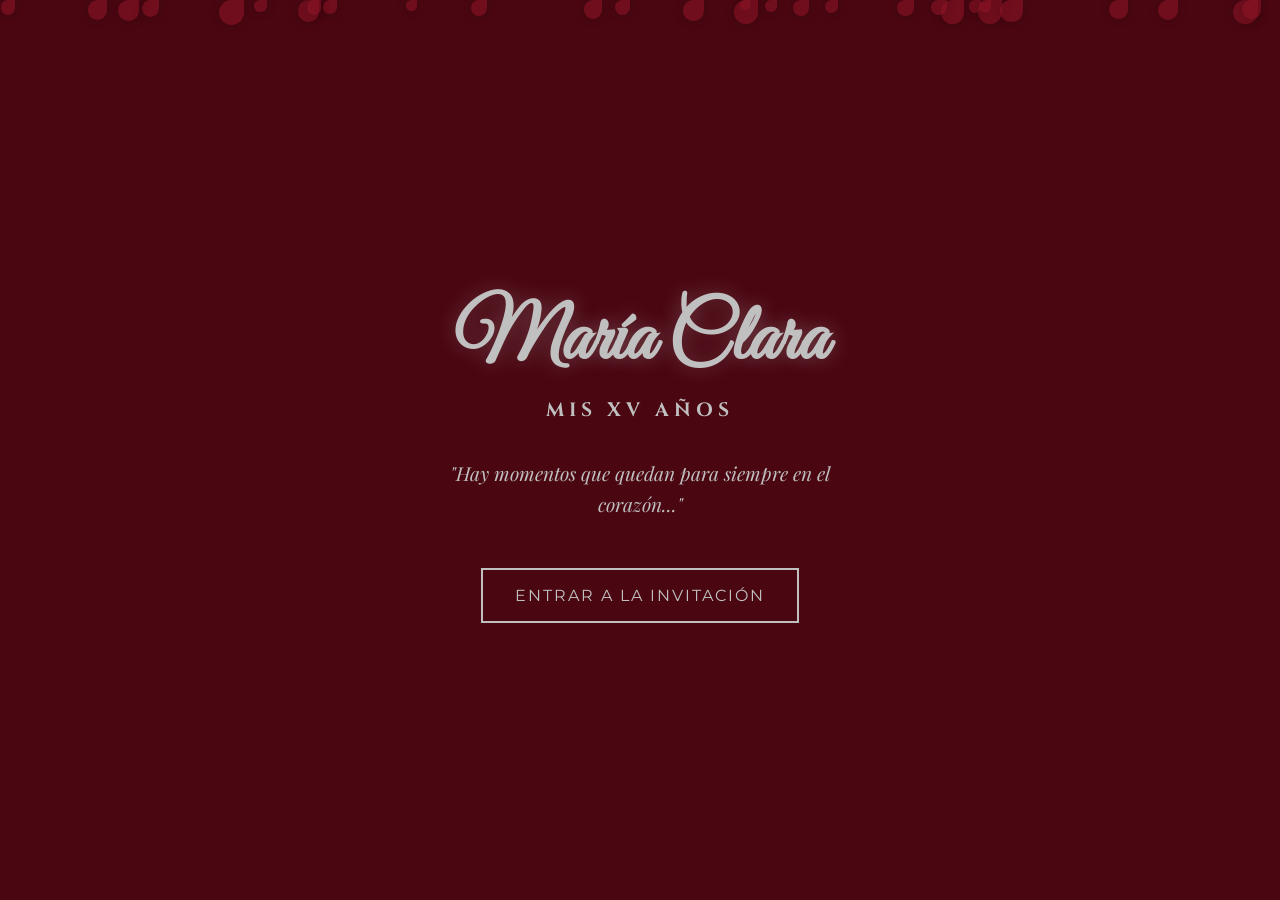
==== commit c2c259bf: "Agregar fotos reales de María Clara a la galería" ====
--- a/index.html
+++ b/index.html
@@ -236,16 +236,32 @@
         <section id="gallery" class="gallery-section fade-in">
             <div class="container">
                 <h2 class="section-title text-center">Galería</h2>
+                <p class="text-center gallery-subtitle">Momentos que han hecho grande este corazón 💕</p>
                 <div class="masonry-gallery">
-                    <div class="gallery-item"><img src="https://picsum.photos/400/600?random=1" alt="María Clara 1"></div>
-                    <div class="gallery-item"><img src="https://picsum.photos/400/500?random=2" alt="María Clara 2"></div>
-                    <div class="gallery-item"><img src="https://picsum.photos/400/700?random=3" alt="María Clara 3"></div>
-                    <div class="gallery-item"><img src="https://picsum.photos/400/650?random=4" alt="María Clara 4"></div>
-                    <div class="gallery-item"><img src="https://picsum.photos/400/550?random=5" alt="María Clara 5"></div>
-                    <div class="gallery-item"><img src="https://picsum.photos/400/600?random=6" alt="María Clara 6"></div>
-                </div>
-            </div>
-        </section>
+                    <div class="gallery-item">
+                        <img src="assets/images/foto1-recien-nacida.png" alt="María Clara recién nacida">
+                        <div class="gallery-caption">Recién nacida 👶</div>
+                    </div>
+                    <div class="gallery-item">
+                        <img src="assets/images/foto2-campanita.jpg" alt="María Clara disfrazada de Campanita">
+                        <div class="gallery-caption">La pequeña Campanita 🧚</div>
+                    </div>
+                    <div class="gallery-item">
+                        <img src="assets/images/foto3-bday.png" alt="María Clara en su cumpleaños">
+                        <div class="gallery-caption">Cumpleaños de princesa 👸</div>
+                    </div>
+                    <div class="gallery-item">
+                        <img src="assets/images/foto4-frozen.jpg" alt="María Clara con Frozen">
+                        <div class="gallery-caption">Fan de Frozen ❄️</div>
+                    </div>
+                    <div class="gallery-item">
+                        <img src="assets/images/foto5-reina.png" alt="María Clara Reina 2016">
+                        <div class="gallery-caption">Reina 2016 👑</div>
+                    </div>
+                </div>
+            </div>
+        </section>
+
 
         <div id="lightbox" class="lightbox">
             <span class="close-lightbox">&times;</span>
--- a/css/style.css
+++ b/css/style.css
@@ -840,6 +840,26 @@
 .gallery-item img {
     width: 100%;
     display: block;
+}
+
+.gallery-subtitle {
+    margin-top: -1rem;
+    margin-bottom: 2rem;
+    font-size: 1.1rem;
+    color: var(--primary);
+    font-style: italic;
+}
+
+.gallery-caption {
+    padding: 0.8rem;
+    background: #fff;
+    color: var(--primary-dark);
+    font-size: 0.95rem;
+    font-weight: 500;
+    text-align: center;
+    border-top: 2px solid var(--silver);
+    font-family: var(--font-title);
+    letter-spacing: 0.5px;
 }
 
 /* Lightbox */
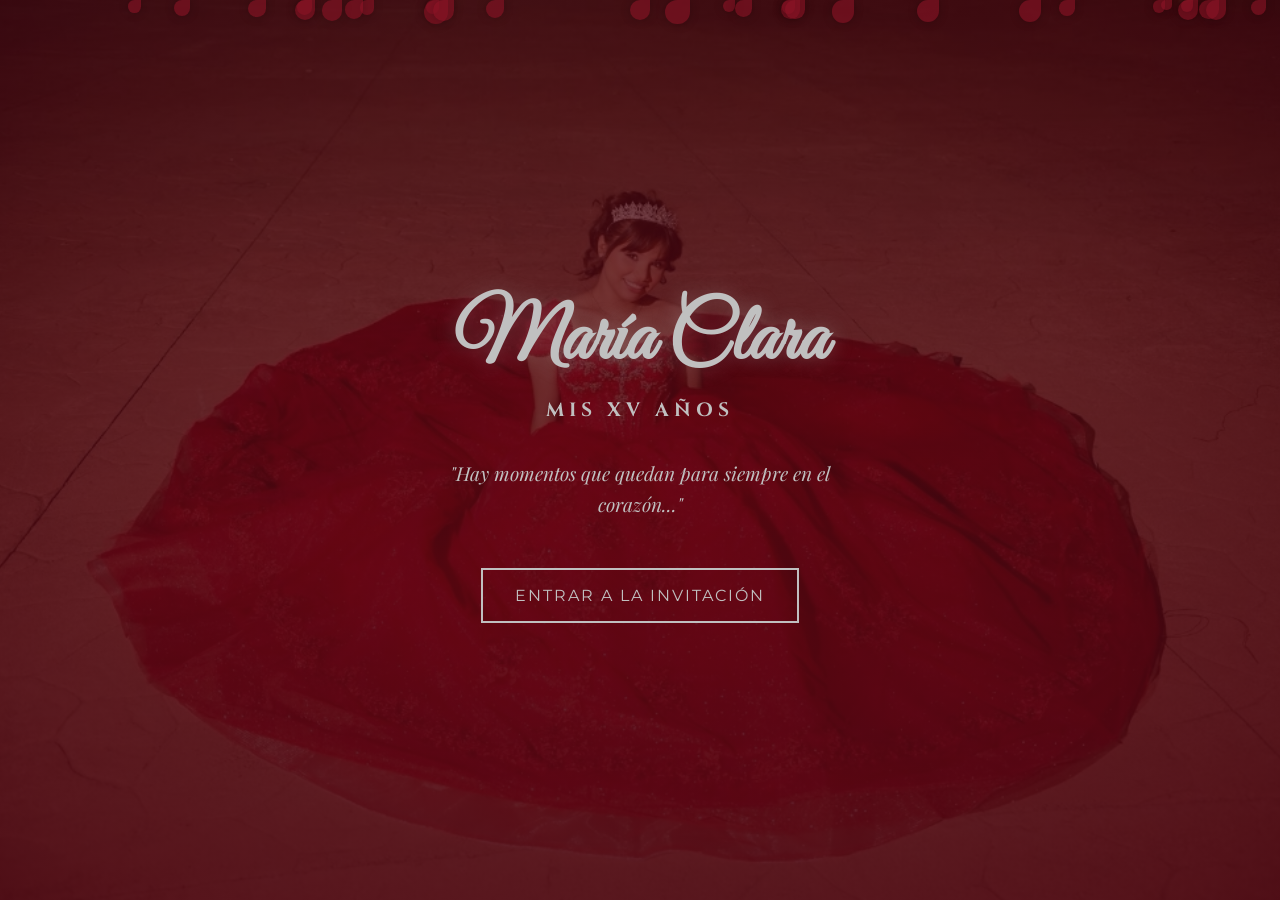
==== commit afde1720: "Agregar foto final y actualizar fondos principales con la foto del vestido rojo" ====
--- a/index.html
+++ b/index.html
@@ -257,6 +257,10 @@
                     <div class="gallery-item">
                         <img src="assets/images/foto5-reina.png" alt="María Clara Reina 2016">
                         <div class="gallery-caption">Reina 2016 👑</div>
+                    </div>
+                    <div class="gallery-item">
+                        <img src="assets/images/foto6-quinceanera.jpg" alt="María Clara Quinceañera">
+                        <div class="gallery-caption">¡Mis XV Años! ✨</div>
                     </div>
                 </div>
             </div>
--- a/css/style.css
+++ b/css/style.css
@@ -249,7 +249,7 @@
     left: 0;
     width: 100%;
     height: 100vh;
-    background: linear-gradient(rgba(74, 7, 18, 0.8), rgba(74, 7, 18, 0.9)), url('https://images.unsplash.com/photo-1550100436-d805094d2165?q=80&w=1920&auto=format&fit=crop') center/cover;
+    background: linear-gradient(rgba(74, 7, 18, 0.7), rgba(74, 7, 18, 0.9)), url('../assets/images/foto6-quinceanera.jpg') center/cover;
     background-color: var(--primary-dark); /* Fallback */
     display: flex;
     justify-content: center;
@@ -342,7 +342,7 @@
 /* Hero Section */
 .hero-section {
     height: 100vh;
-    background: url('https://images.unsplash.com/photo-1549416878-b9ca95e4612e?q=80&w=1920&auto=format&fit=crop') center/cover no-repeat;
+    background: url('../assets/images/foto6-quinceanera.jpg') center/cover no-repeat;
     background-color: var(--primary); /* Fallback */
     position: relative;
     display: flex;
@@ -655,7 +655,7 @@
 /* Waltz Section */
 .waltz-section {
     height: 70vh;
-    background: url('https://images.unsplash.com/photo-1517456793572-1d8efd6dc135?q=80&w=1920&auto=format&fit=crop') center/cover fixed no-repeat;
+    background: url('../assets/images/foto6-quinceanera.jpg') center/cover fixed no-repeat;
     background-color: #2a040b; /* Fallback */
     position: relative;
     display: flex;
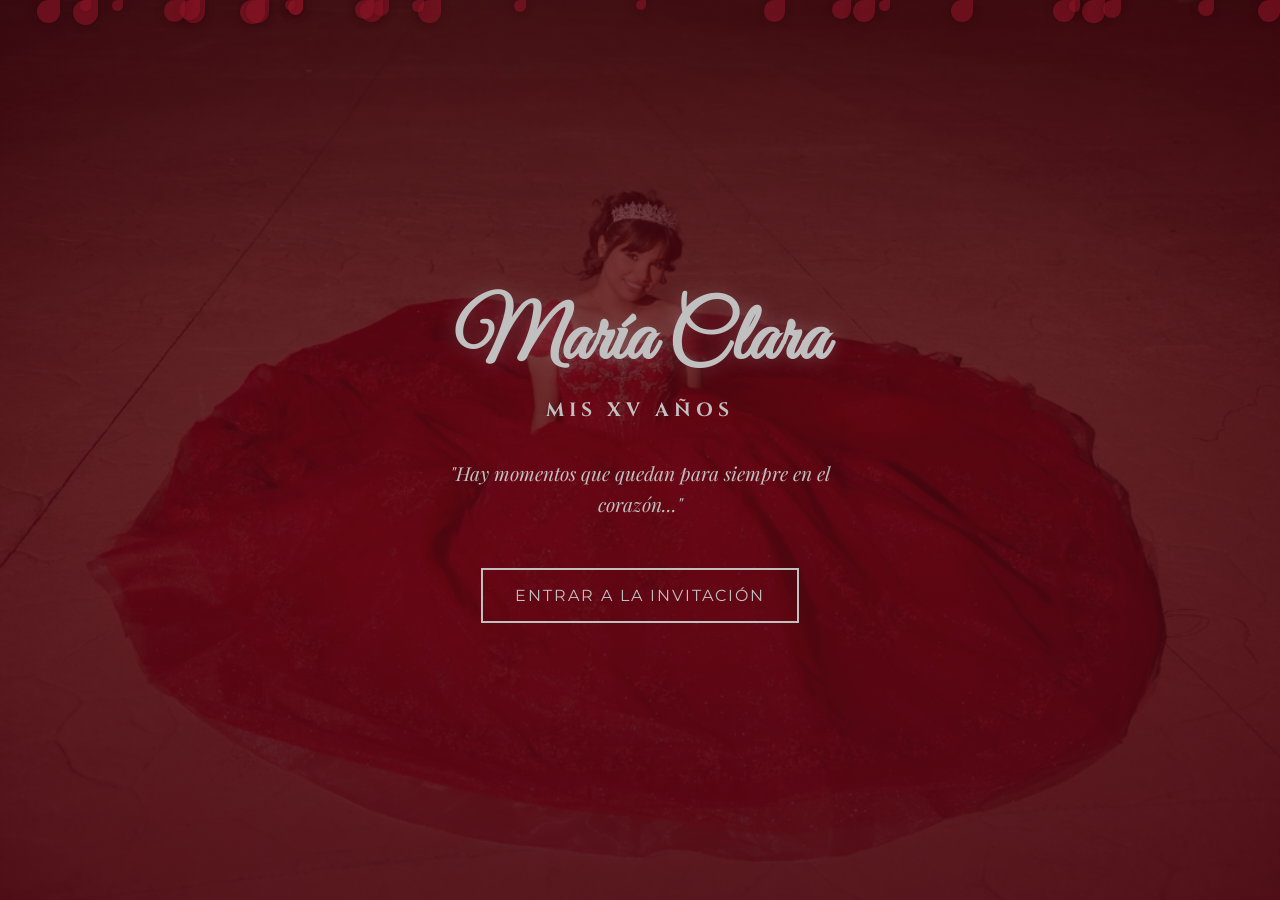
==== commit c48f3e01: "Actualizar enlaces de Google Maps y número de WhatsApp real" ====
--- a/index.html
+++ b/index.html
@@ -1,4 +1,4 @@
-<!DOCTYPE html>
+﻿<!DOCTYPE html>
 <html lang="es">
 <head>
     <meta charset="UTF-8">
@@ -118,7 +118,7 @@
                         <p class="card-text">Capilla Hotel Best Western Las Mercedes</p>
                         <p class="card-subtext">Calle Surrey y Calle Julio</p>
                         <p class="card-time">6:00 P. M.</p>
-                        <a href="https://maps.google.com" target="_blank" class="btn-solid">VER UBICACIÓN</a>
+                        <a href="https://maps.app.goo.gl/spxEPkoAxprWcRkNA" target="_blank" class="btn-solid">VER UBICACIÓN</a>
                     </div>
                     
                     <div class="location-card fade-in delay-1">
@@ -127,7 +127,7 @@
                         <p class="card-text">Hotel Best Western Las Mercedes</p>
                         <p class="card-subtext">Calle Surrey y Calle Julio</p>
                         <p class="card-time">Después de la ceremonia</p>
-                        <a href="https://maps.google.com" target="_blank" class="btn-solid">VER UBICACIÓN</a>
+                        <a href="https://maps.app.goo.gl/spxEPkoAxprWcRkNA" target="_blank" class="btn-solid">VER UBICACIÓN</a>
                     </div>
                 </div>
             </div>
@@ -335,7 +335,7 @@
                 </div>
                 
                 <div class="whatsapp-contact mt-4 text-center">
-                    <a href="https://wa.me/1234567890?text=Hola,%20tengo%20una%20duda%20sobre%20los%20XV%20de%20María%20Clara." target="_blank" class="btn-whatsapp">
+                    <a href="https://wa.me/50557756103?text=Hola,%20tengo%20una%20duda%20sobre%20los%20XV%20de%20María%20Clara." target="_blank" class="btn-whatsapp">
                         <i class="fab fa-whatsapp"></i> ¿TIENES ALGUNA DUDA? ESCRÍBENOS POR WHATSAPP
                     </a>
                 </div>
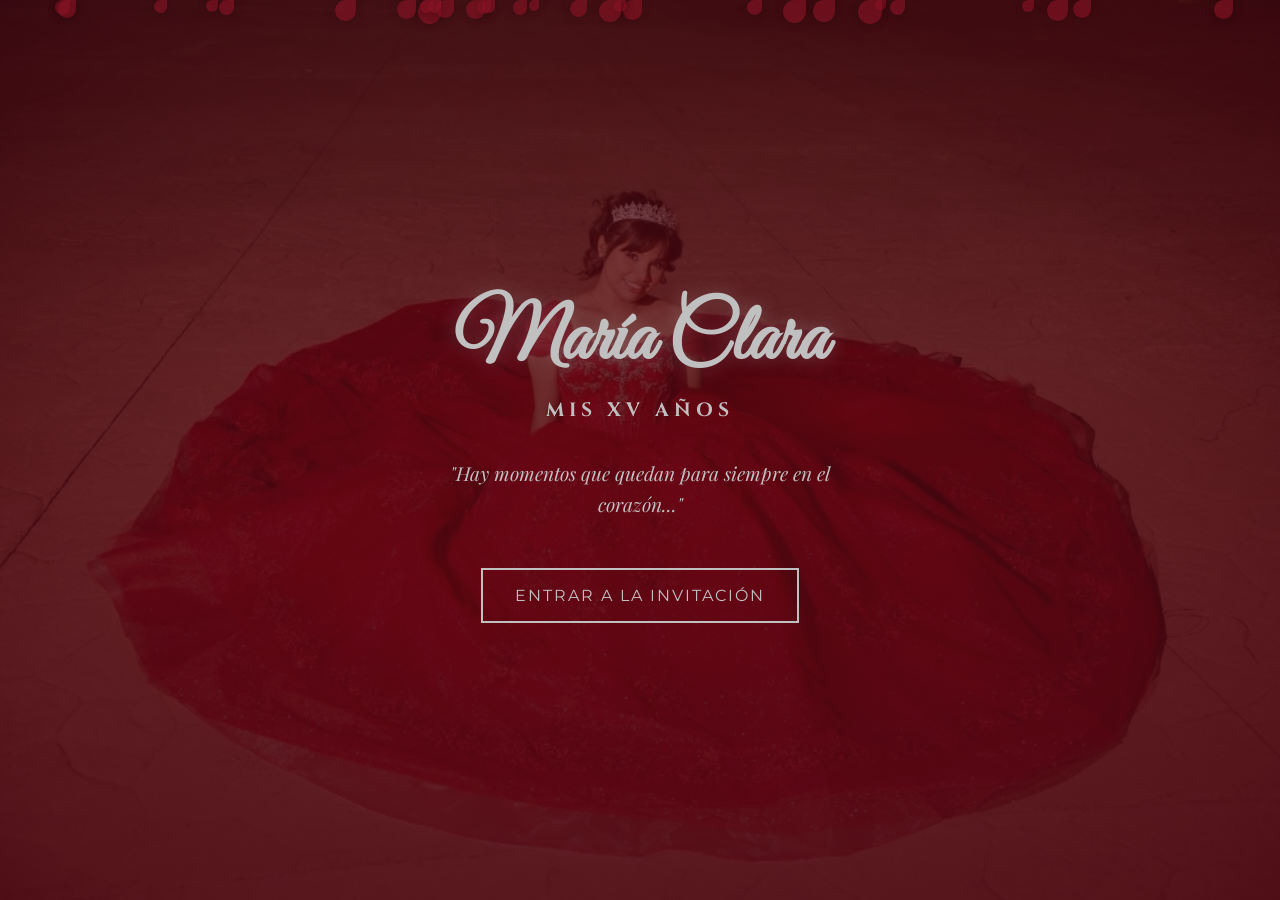
==== commit e47da792: "Eliminar botones de calendario y campo de restricciones alimentarias" ====
--- a/index.html
+++ b/index.html
@@ -1,4 +1,4 @@
-﻿<!DOCTYPE html>
+<!DOCTYPE html>
 <html lang="es">
 <head>
     <meta charset="UTF-8">
@@ -102,10 +102,7 @@
                     <h3 class="magic-message">Hoy comienza una noche para recordar.</h3>
                 </div>
                 
-                <div class="calendar-buttons mt-4">
-                    <a href="#" class="btn-outline" id="btnGoogleCal"><i class="fab fa-google"></i> Agregar a Google Calendar</a>
-                    <a href="#" class="btn-outline" id="btnAppleCal"><i class="far fa-calendar-alt"></i> Agregar al Calendario</a>
-                </div>
+
             </div>
         </section>
 
@@ -320,10 +317,7 @@
                             </div>
                         </div>
                         
-                        <div class="form-group">
-                            <label for="restrictions">¿Tienes alguna restricción alimentaria? (Opcional)</label>
-                            <input type="text" id="restrictions" placeholder="Ej: Vegetariano, Alergia al maní">
-                        </div>
+
                         
                         <button type="submit" class="btn-solid btn-full">CONFIRMAR ASISTENCIA</button>
                     </form>
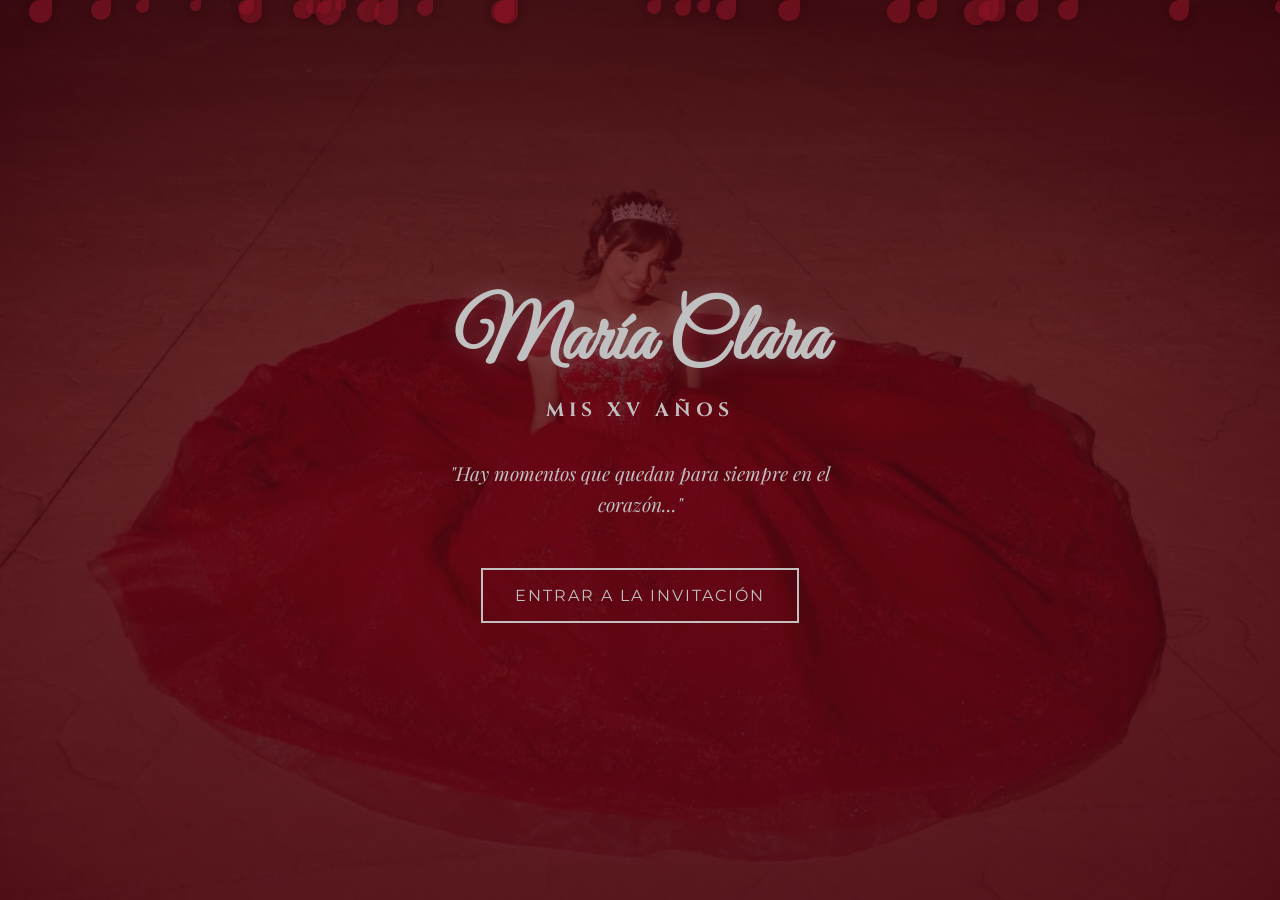
==== commit b843f514: "Cambiar código de vestimenta de formal a cóctel" ====
--- a/index.html
+++ b/index.html
@@ -1,4 +1,4 @@
-<!DOCTYPE html>
+﻿<!DOCTYPE html>
 <html lang="es">
 <head>
     <meta charset="UTF-8">
@@ -207,7 +207,7 @@
                     <div class="info-box dress-code">
                         <i class="fas fa-user-tie info-icon"></i>
                         <h3 class="info-title">CÓDIGO DE VESTIMENTA</h3>
-                        <h4 class="info-subtitle">FORMAL</h4>
+                        <h4 class="info-subtitle">CÓCTEL</h4>
                         <div class="dress-images">
                             <i class="fas fa-male"></i> <i class="fas fa-female"></i>
                         </div>
